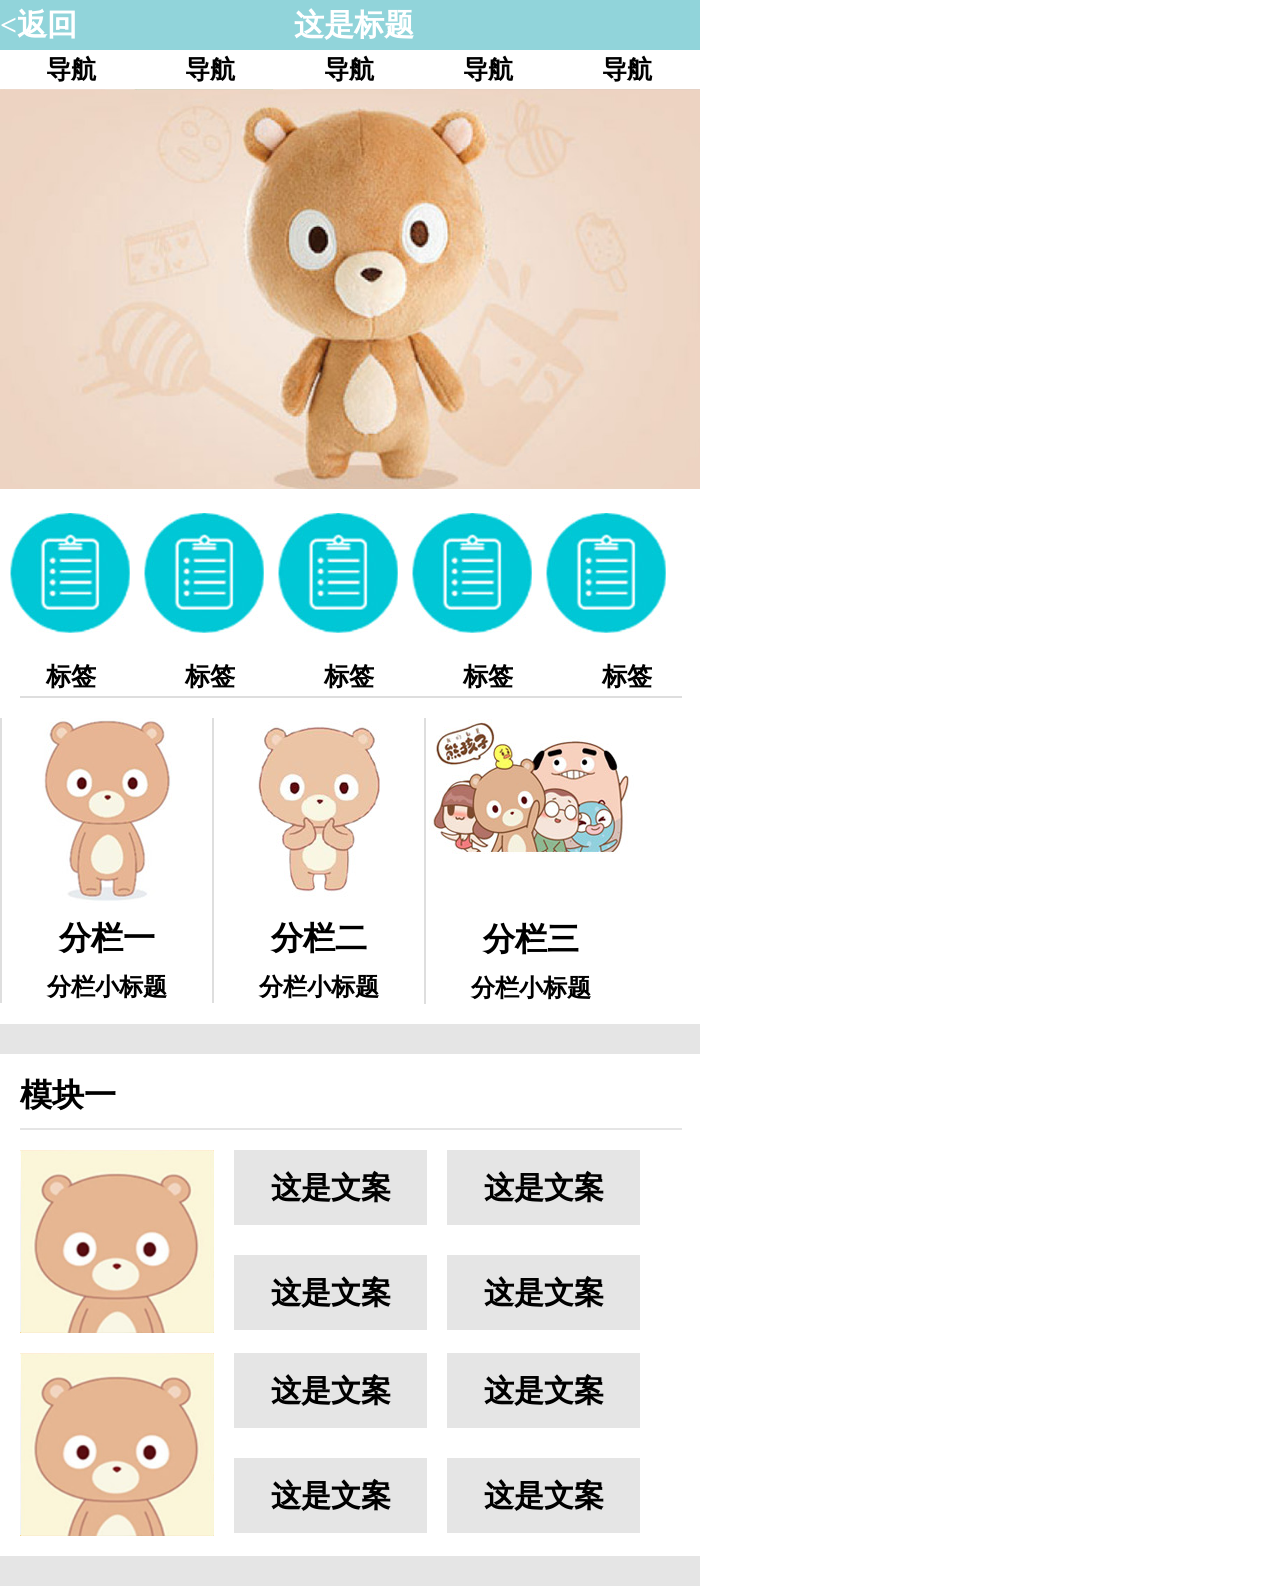
==== 10.html @ 7f4c3986 "初始化" ====
<!DOCTYPE html>
<html lang="en">
<head>
    <meta charset="UTF-8">
    <meta content="width=device-width, initial-scale=1.0, maximum-scale=1.0, minimum-scale=1.0, user-scalable=0;" name="viewport"/>
    <meta http-equiv="X-UA-Compatible" content="ie=edge">
    <title>Document</title>
    <style>
        body{ width: 700px; }
        *{ margin: 0; padding: 0; font-weight: bold; font-family: 黑体; }
        .title{  text-align: center; background-color: #91d4da; width: 700px; height: 50px; font-size: 30px; color: #ffffff; line-height: 50px; } 
        .return{ float: left;  }
        .title-part{ margin-right: 70px; }
        .list{ width: 700px; }
        .list td,.tab td{ width: 137px; height: 35px; text-align: center; font-size: 25px; }
        .pic img{ width: 700px;height: 400px;}
        .tab img{ margin-top: 20px; margin-left: 10px; }
        .tab table{ margin-top: 20px; }
        .tab hr{ width:660px; border: 1px solid #dedede; margin-left: 20px;}
        .columns{ margin-top: 20px; text-align: center; overflow: hidden; }
        .colone{ float: left; width: 210px; border-left: 2px solid #dedede; }
        .other{height: 30px; width: 700px; background-color: #e5e5e5; margin-top: 20px; }
        .moduleone{ margin-left: 20px; }
        .moduleone h1 { margin-top: 20px;}
        .moduleone hr{ margin-top: 10px;}
        .moduleone hr{ width: 660px; border: 1px solid #e5e5e5;}
        .head{ margin-top: 20px; overflow: hidden; }
        .head img{ float: left; margin-left: 20px; width: 197;height: 183px;}
        .head .copy,.head .copyone{ text-align: center; line-height: 75px; float: left; width: 193px;height: 75px; font-size: 30px; margin-left: 20px;background-color: #e5e5e5; }
        .head .copyone{ margin-top: 30px; }
    </style>
</head>
<body>
    <div class="title">
        <b class="return"><返回</b><b class="title-part">这是标题</b>
    </div>
    <div class="list">
        <table>
            <tbody>
                <tr><td>导航</td><td>导航</td><td>导航</td><td>导航</td><td>导航</td></tr>
            </tbody>
        </table>
    </div>
    <div class="pic">
        <img src="./banner.png">
    </div>
    <div class="tab">
        <img src="./tags.png">
        <img src="./tags.png">
        <img src="./tags.png">
        <img src="./tags.png">
        <img src="./tags.png">
        <table>
            <tbody>
                <tr><td>标签</td><td>标签</td><td>标签</td><td>标签</td><td>标签</td></tr>
            </tbody>
        </table>
        <hr>
    </div>
    <div class="columns">
        <div class="colone">
            <img src="./bear1.png">
            <h1 style="margin-top:10px;">分栏一</h1>
            <h2 style="margin-top:10px;">分栏小标题</h2>
        </div>
        <div class="colone">
            <img src="./bear2.png">
            <h1 style="margin-top:15px;">分栏二</h1>
            <h2 style="margin-top:10px;">分栏小标题</h2>
        </div>
        <div class="colone">
            <img src="./bear3.png">
            <h1 style="margin-top:60px;">分栏三</h1>
            <h2 style="margin-top:10px;">分栏小标题</h2>
        </div>
    </div>
    <div class="other"></div>
    <div class="moduleone">
        <h1>模块一</h1>
        <hr>
    </div>
    <div class="head">
        <img src="./bearHead.png">
        <div class="copy">这是文案</div><div class="copy">这是文案</div>
        <div class="copyone">这是文案</div><div class="copyone">这是文案</div>
    </div>
    <div class="head">
        <img src="./bearHead.png">
        <div class="copy">这是文案</div><div class="copy">这是文案</div>
        <div class="copyone">这是文案</div><div class="copyone">这是文案</div>
    </div>
    <div class="other"></div>
</body>
</html>
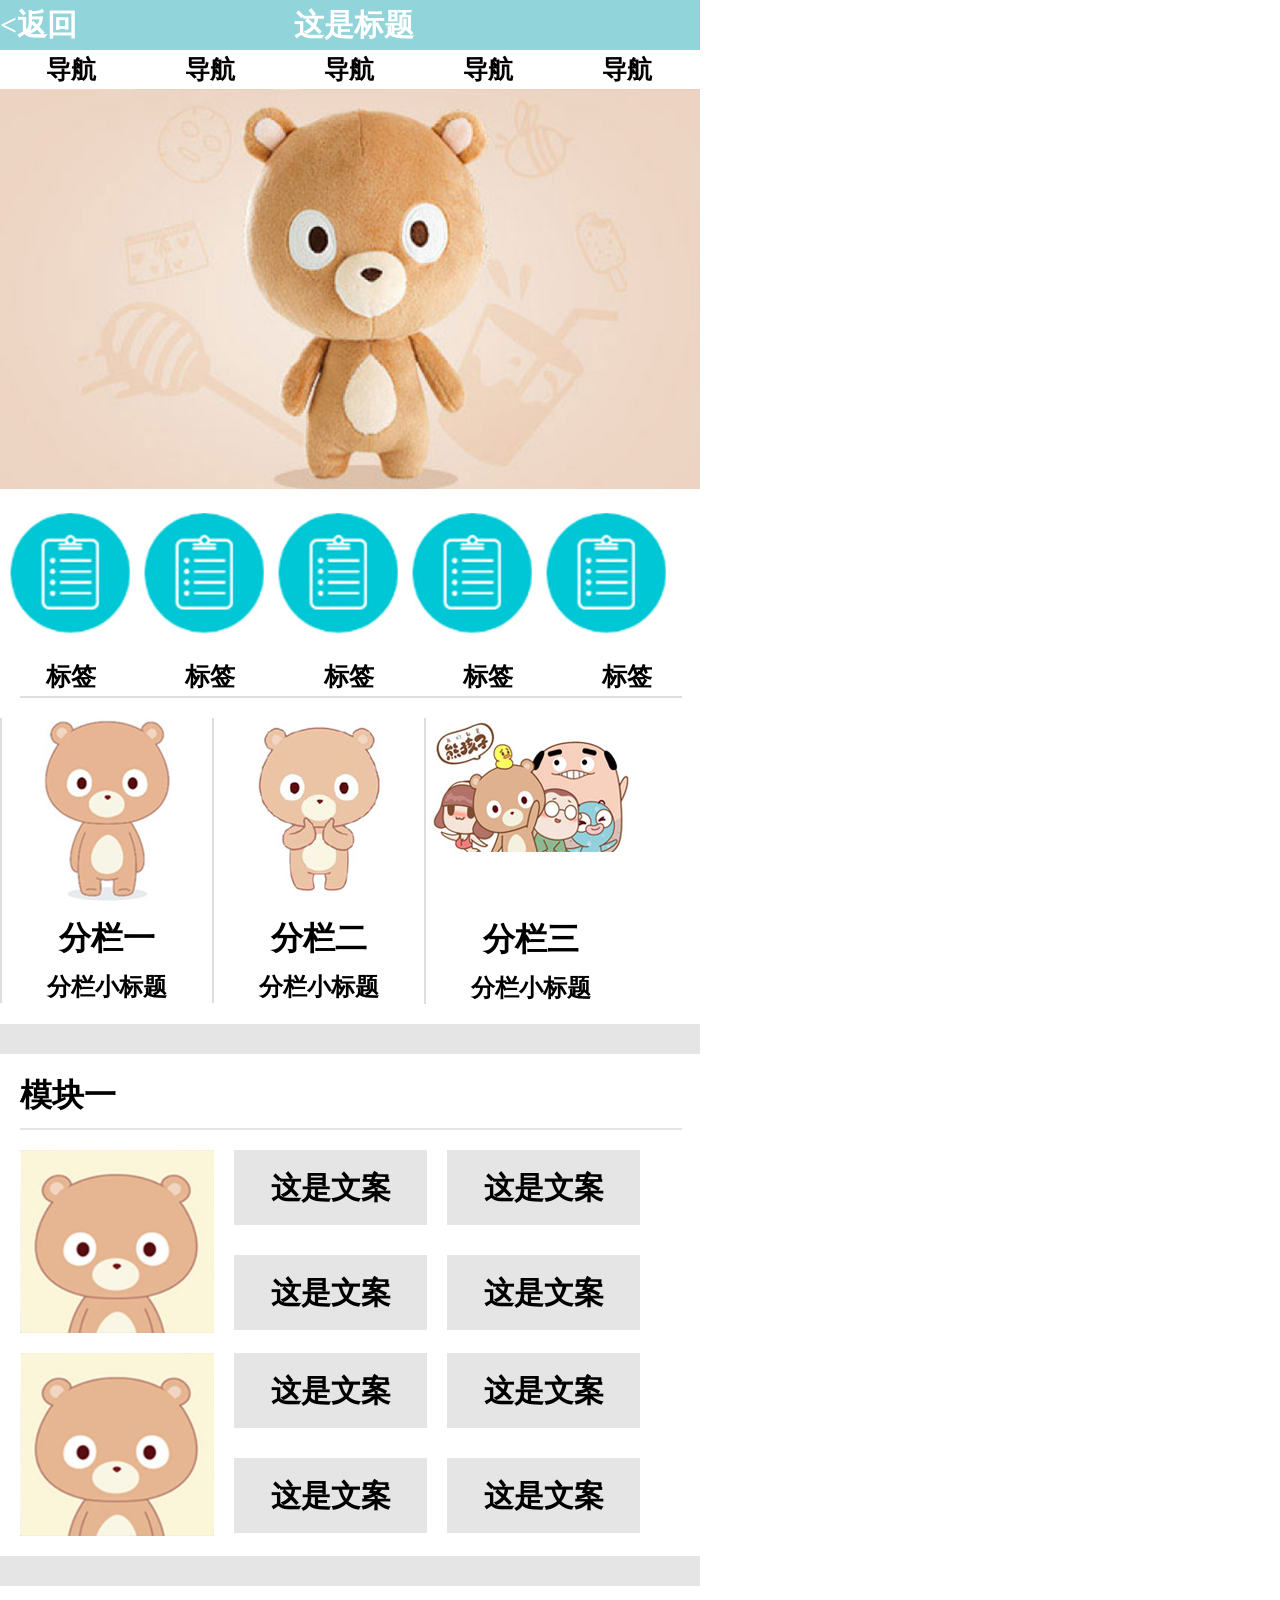
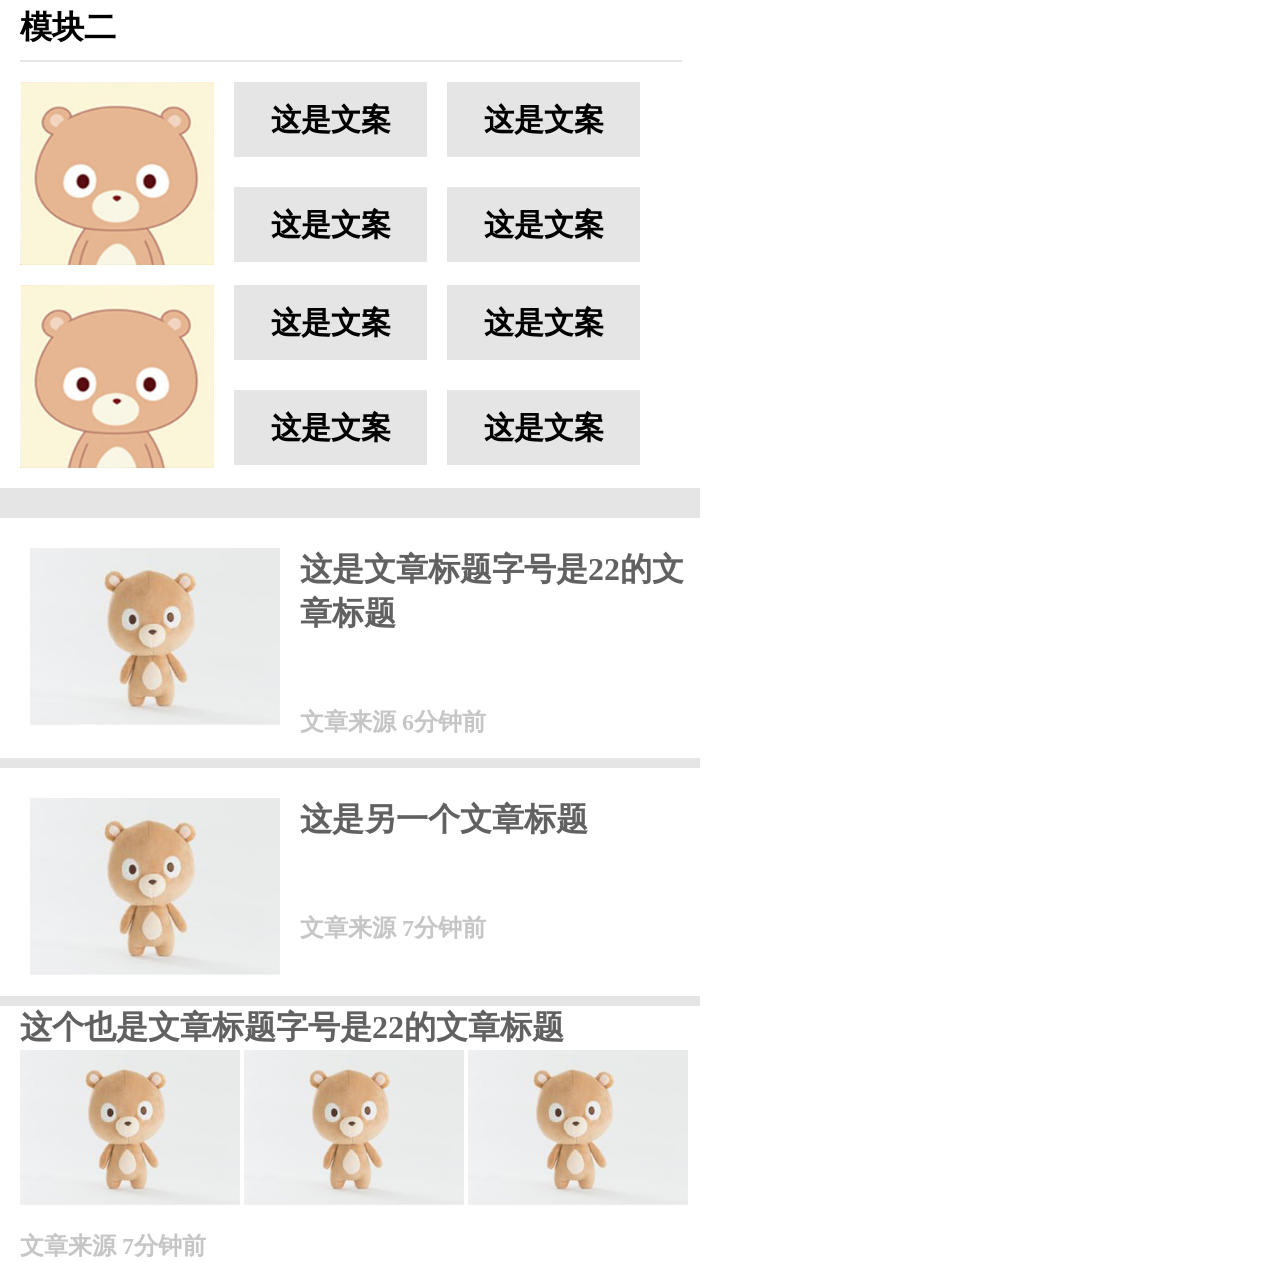
==== commit b726b52d: "初始化" ====
--- a/10.html
+++ b/10.html
@@ -28,6 +28,13 @@
         .head img{ float: left; margin-left: 20px; width: 197;height: 183px;}
         .head .copy,.head .copyone{ text-align: center; line-height: 75px; float: left; width: 193px;height: 75px; font-size: 30px; margin-left: 20px;background-color: #e5e5e5; }
         .head .copyone{ margin-top: 30px; }
+        .article{ margin-top: 30px; overflow: hidden; }
+        .article img{ float: left; margin-left: 30px; width: 250px;padding-right: 20px; }
+        .article h1,.other-article h1{ color: #616161; margin-left: 20px; }
+        .article h2{ color: #c6c6c6; margin-top: 70px; }
+        .others{height: 10px; width: 700px; background-color: #e5e5e5; margin-top: 20px; }
+        .other-article img{ width: 220px; }
+        .other-article h2{ color: #c6c6c6;margin-top: 20px; margin-left: 20px;}
     </style>
 </head>
 <body>
@@ -90,5 +97,39 @@
         <div class="copyone">这是文案</div><div class="copyone">这是文案</div>
     </div>
     <div class="other"></div>
+    <div class="moduleone">
+        <h1>模块二</h1>
+        <hr>
+    </div>
+    <div class="head">
+        <img src="./bearHead.png">
+        <div class="copy">这是文案</div><div class="copy">这是文案</div>
+        <div class="copyone">这是文案</div><div class="copyone">这是文案</div>
+    </div>
+    <div class="head">
+        <img src="./bearHead.png">
+        <div class="copy">这是文案</div><div class="copy">这是文案</div>
+        <div class="copyone">这是文案</div><div class="copyone">这是文案</div>
+    </div>
+    <div class="other"></div>
+    <div class="article">
+        <img src="./bear-article.png" >
+            <h1>这是文章标题字号是22的文章标题</h1>
+            <h2>文章来源 6分钟前</h2>
+    </div>
+    <div class="others"></div>
+    <div class="article">
+        <img src="./bear-article.png" >
+        <h1>这是另一个文章标题</h1>
+        <h2>文章来源 7分钟前</h2>
+    </div>
+    <div class="others"></div>
+    <div class="other-article">
+        <h1>这个也是文章标题字号是22的文章标题</h1>
+        <img src="./bear-article.png" style="margin-left:20px;" >
+        <img src="./bear-article.png" >
+        <img src="./bear-article.png" >
+        <h2>文章来源 7分钟前</h2>
+    </div>
 </body>
 </html>
